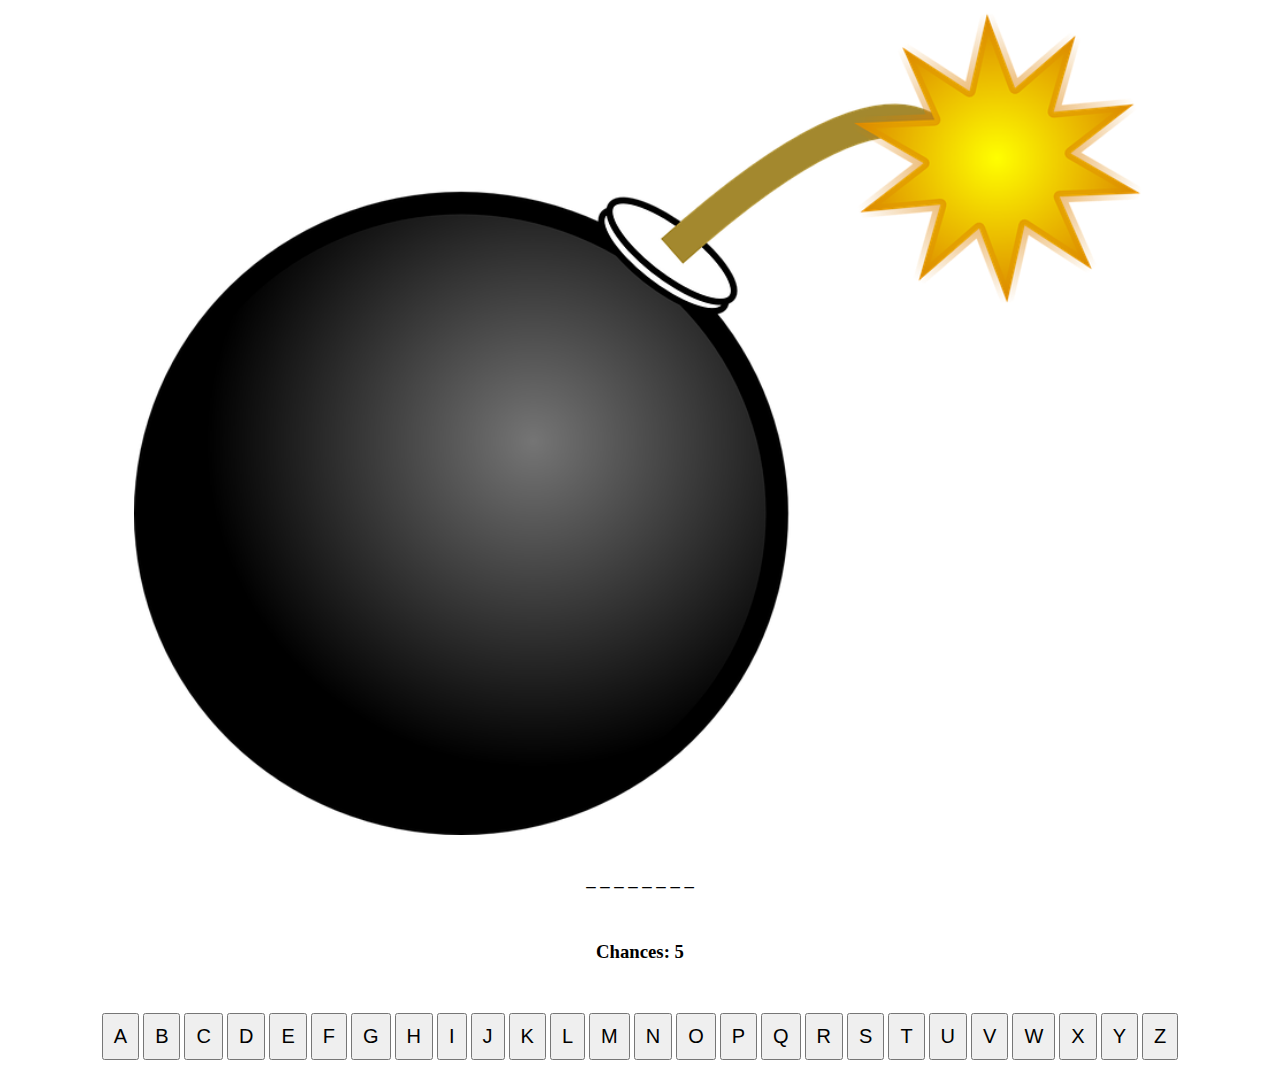
==== hard.html @ 9fa3dd2a "added media queries" ====
<!DOCTYPE html>
<html lang="en">
<head>
    <meta charset="UTF-8">
    <meta http-equiv="X-UA-Compatible" content="IE=edge">
    <meta name="viewport" content="width=device-width, initial-scale=1.0">
    <link rel="stylesheet" href="css/style.css"> 
    <title>Document</title>
</head>
<body>
    <div class="container">
        <!-- the bomb image-->
        <div id="bomb"><img id="bombs" src="assets/bomb.png"></div>
        <!-- the word gets displayed here-->
        <h3 id="problem"></h3>
        <!-- the amount of chances-->
        <h3 id="limit">Chances: <span id='chances'>5</span></h3>
        <!-- the buttons will appear here-->
        <div id="letters"> </div>
    </div>
</body>
<script src="./javascript/game2.js"></script>
</html>
---- css/style.css ----
img{
    width:100%;
}
.container{
    text-align: center;
    width:100%;
}
div #bomb{
    width:25%;
    margin:auto;
}
div #start{
    text-align: center;
    padding-top:40px;
    display:block;
}
div #start button{
    font-size:50px;
    border-radius: 25px;
    border-style: solid;
    padding:10px 15px;
    cursor: pointer;
}
div #start button:hover{
    font-size:50px;
    border-radius: 25px;
    border-style: solid;
    padding:10px 15px;
    background-color:rgb(126, 144, 144);
    cursor: pointer;
}
div #levels{
    padding-top:40px;
    display:none;

}
div #levels a{
    border-radius: 25px;
    display:inline-block;
    text-decoration: none;
    border-style:solid;
    font-size:40px;
    width:200px;
}
div #levels a:hover{
    border-radius: 25px;
    display:inline-block;
    text-decoration: none;
    border-style:solid;
    font-size:40px;
    width:200px;
    background-color:aquamarine;
}
div #levels p{
    font-size:20px;
}

/*style for the game itself */
div #problem{
    margin:30px;
}
div #limit{
    padding-top:20px;
    padding-bottom:20px;
    margin:20px;
}
div #letters button{
   padding:10px;
    font-size:20px;
    display: inline-block;
    cursor: pointer;
    margin-top:10px;
    margin-bottom:10px;
}
div #letters button:hover{
    background-color: rgb(65, 44, 44);
    color:antiquewhite;
    cursor: pointer;
}
div #letters a{
    text-decoration: none;
    border-radius: 5px;
    border-style:solid;
    border-color:black;
    color:black;
    font-size:30px;
    padding:15px 30px;
    margin:30px;
    cursor: pointer;
}

@media screen and (min-width: 900px) {
    
    div #bomb{
        width:30%%;
        margin:auto;
    }
}
@media screen and (min-width: 400px) {
    div #bomb{
        width:80%;
        margin:auto;
    }
}
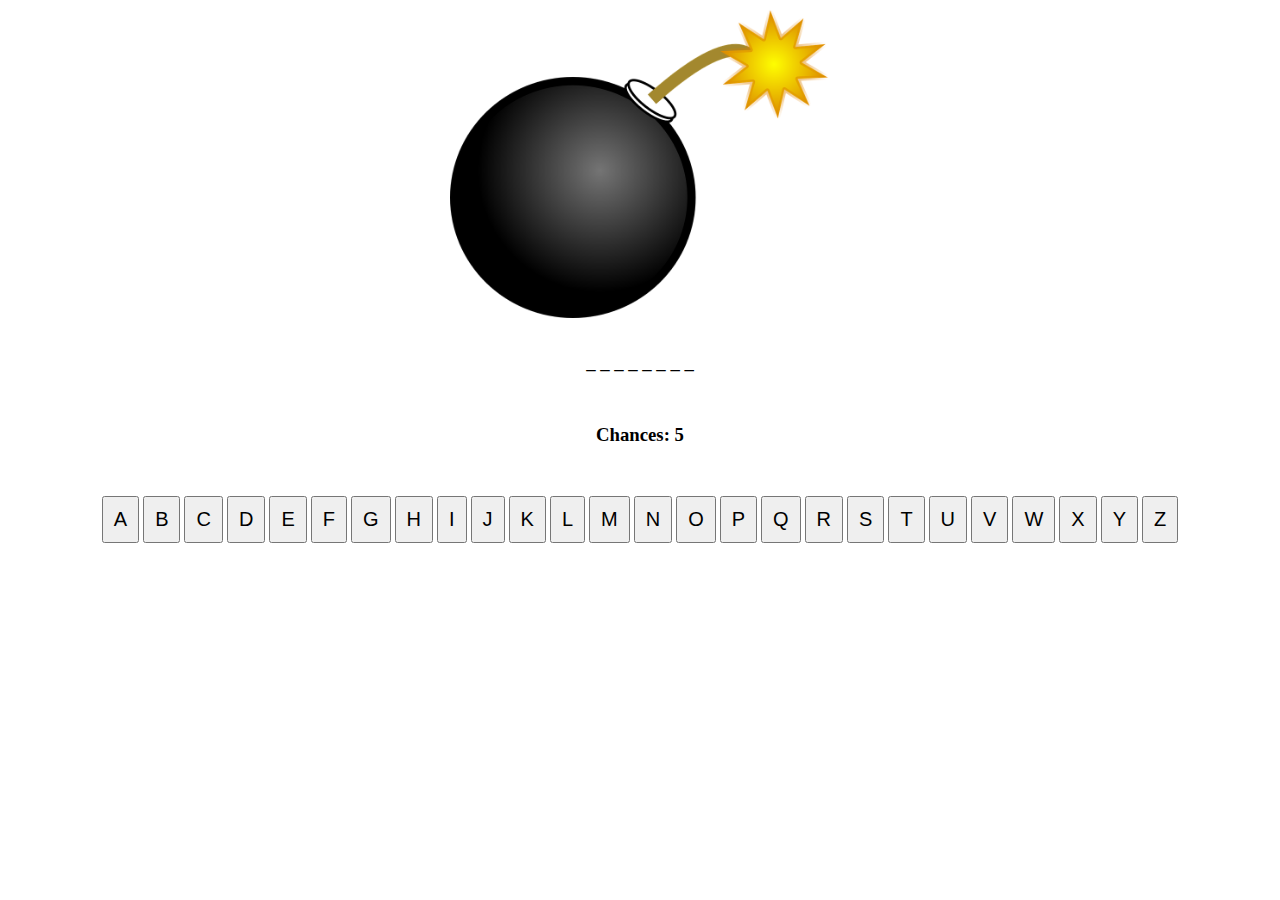
==== commit 75a4e1da: "edited for validation process" ====
--- a/hard.html
+++ b/hard.html
@@ -10,7 +10,7 @@
 <body>
     <div class="container">
         <!-- the bomb image-->
-        <div id="bomb"><img id="bombs" src="assets/bomb.png"></div>
+        <div id="bomb"><img id="bombs" src="assets/bomb.png"  alt="images"></div>
         <!-- the word gets displayed here-->
         <h3 id="problem"></h3>
         <!-- the amount of chances-->
--- a/css/style.css
+++ b/css/style.css
@@ -89,17 +89,30 @@
     margin:30px;
     cursor: pointer;
 }
-
-@media screen and (min-width: 900px) {
-    
+@media (min-width:1200px){
+    .container{
+        width:100%;
+    }
     div #bomb{
-        width:30%%;
+        width:30%;
         margin:auto;
     }
 }
-@media screen and (min-width: 400px) {
+@media (max-width:800px){
+    .container{
+        width:100%;
+    }
     div #bomb{
-        width:80%;
+        width:40%;
+        margin:auto;
+    }
+}
+@media (max-width:600px){
+    .container{
+        width:100%;
+    }
+    div #bomb{
+        width:60%;
         margin:auto;
     }
 }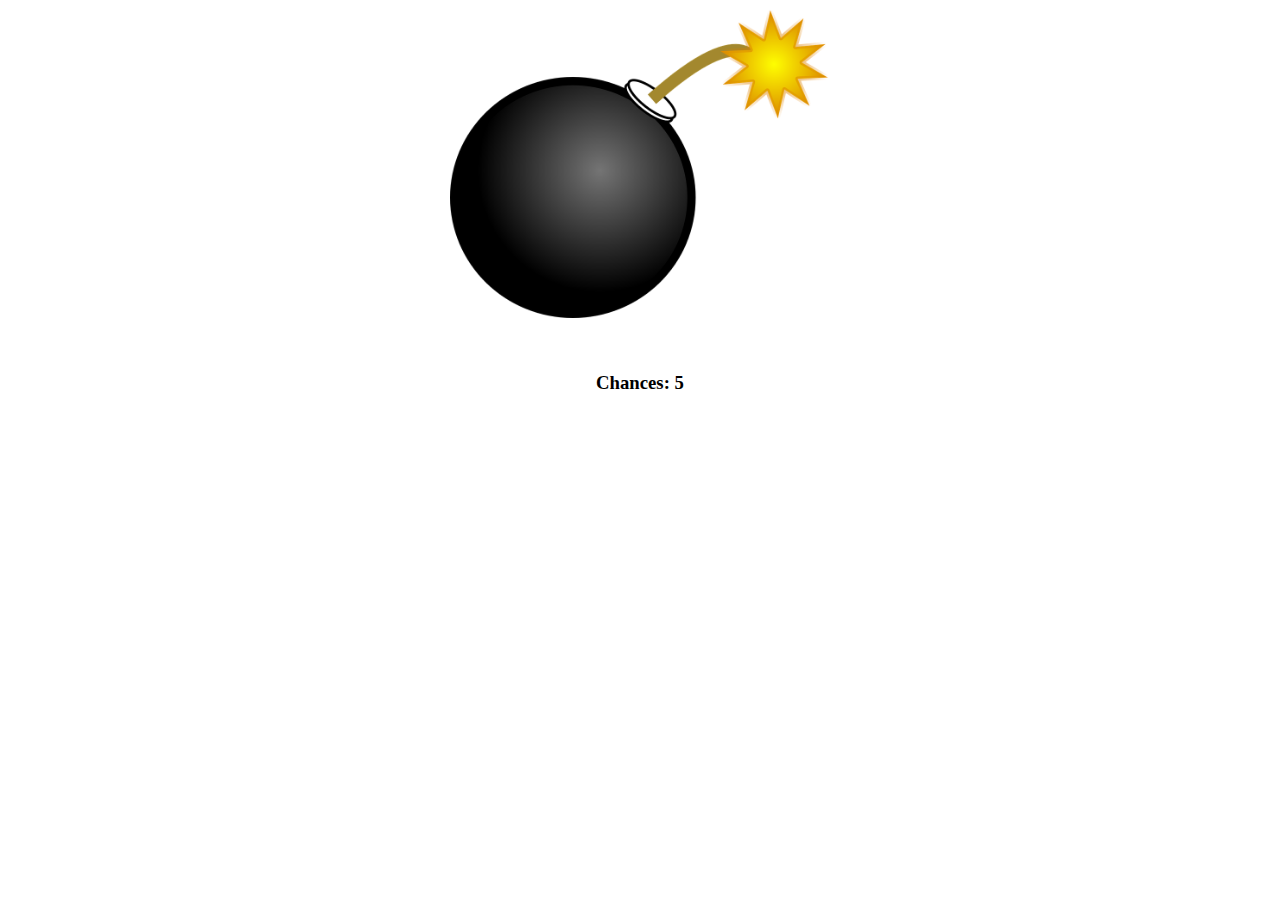
==== commit 6d88e64b: "Edited the script tag to be on the head for validation process" ====
--- a/hard.html
+++ b/hard.html
@@ -5,7 +5,8 @@
     <meta http-equiv="X-UA-Compatible" content="IE=edge">
     <meta name="viewport" content="width=device-width, initial-scale=1.0">
     <link rel="stylesheet" href="css/style.css"> 
-    <title>Document</title>
+    <script src="./javascript/game2.js"></script>
+    <title>Defuse the Bomb</title>
 </head>
 <body>
     <div class="container">
@@ -19,5 +20,5 @@
         <div id="letters"> </div>
     </div>
 </body>
-<script src="./javascript/game2.js"></script>
+
 </html>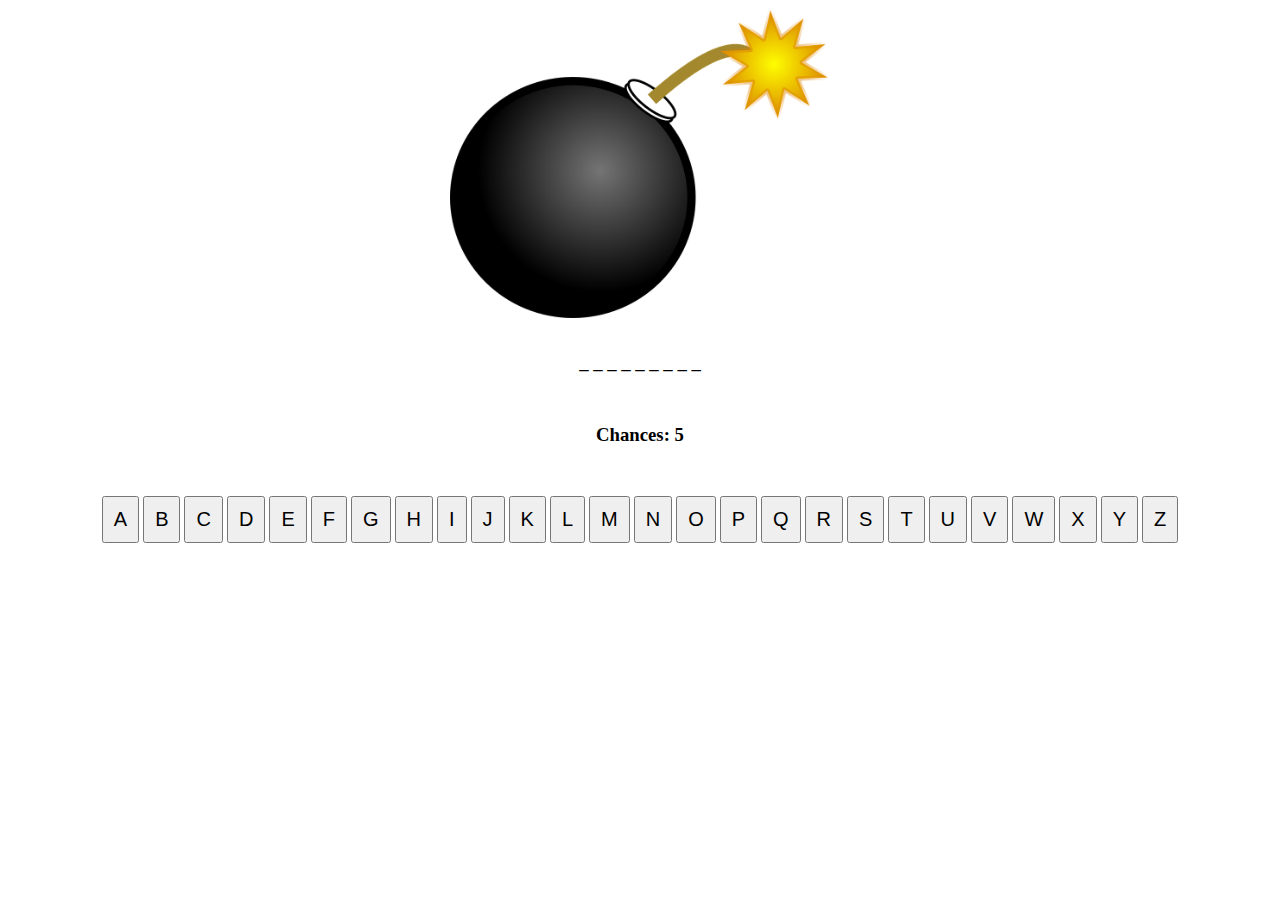
==== commit 4ae7031b: "moved script tag inside the body" ====
--- a/hard.html
+++ b/hard.html
@@ -5,7 +5,7 @@
     <meta http-equiv="X-UA-Compatible" content="IE=edge">
     <meta name="viewport" content="width=device-width, initial-scale=1.0">
     <link rel="stylesheet" href="css/style.css"> 
-    <script src="./javascript/game2.js"></script>
+    
     <title>Defuse the Bomb</title>
 </head>
 <body>
@@ -19,6 +19,7 @@
         <!-- the buttons will appear here-->
         <div id="letters"> </div>
     </div>
+<script src="./javascript/game2.js"></script>
 </body>
 
 </html>